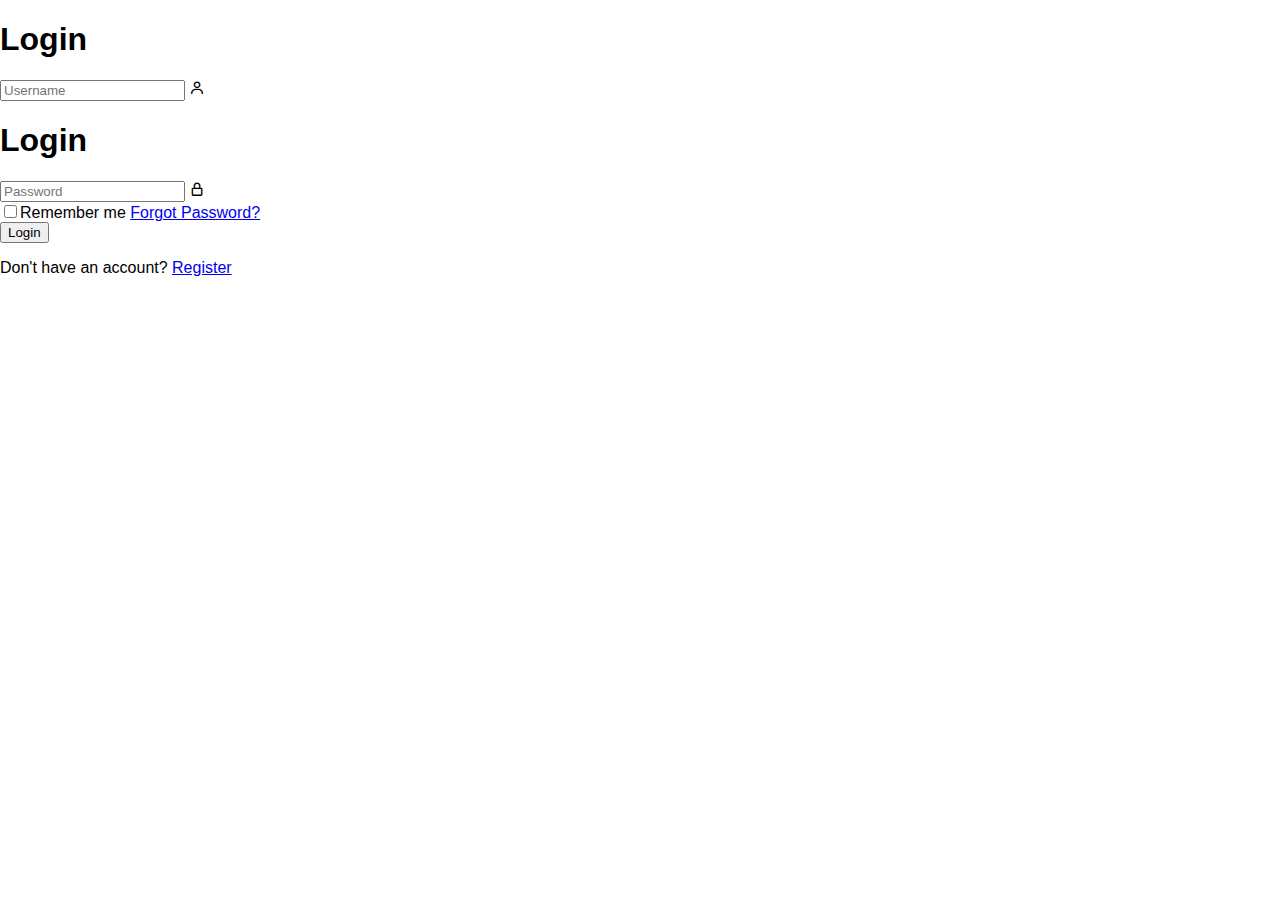
==== main.html @ 9ca80932 "создал шаблон" ====
<!DOCTYPE html>
<html lang="en">
<head>
    <meta charset="UTF-8">
    <meta name="viewport" content="width=device-width, initial-scale=1.0">
    <title>Document</title>
    <link rel="stylesheet" href="main.css">
    <link href='https://unpkg.com/boxicons@2.1.4/css/boxicons.min.css' rel='stylesheet'>
</head>
<body>
    <div class="wrapper">
        <form action="">
            <h1>Login</h1>
            <div class="input-box">
                <input type="text" placeholder="Username" required>
                <i class='bx bx-user'></i>
            </div>
            <div class="wrapper">
                <form action="">
                    <h1>Login</h1>
                    <div class="input-box">
                        <input type="password" placeholder="Password" required>
                        <i class='bx bx-lock-alt' ></i>
                    </div>

                    <div class="remember-forgot">
                        <label><input type="checkbox">Remember me</label>
                        <a href="#">Forgot Password?</a>
                    </div>

                    <button type="submit" class="btn">Login</button>

                    <div class="register-link">
                        <p>Don't have an account? <a href="#">Register</a></p>
                    </div>
        </form>
    </div>
</body>
</html>
---- main.css ----
body {
    margin: 0;
    font-family: Arial, sans-serif;
    display: flex;
  }
  
  .sidebar {
    width: 250px;
    background: #f4f4f4;
    padding: 20px;
    display: flex;
    flex-direction: column;
    justify-content: space-between;
  }
  
  .company-logo {
    font-size: 24px;
    font-weight: bold;
    margin-bottom: 20px;
  }
  
  nav ul {
    list-style: none;
    padding: 0;
  }
  
  nav ul li {
    margin-bottom: 10px;
  }
  
  nav ul li a {
    text-decoration: none;
    color: #333;
  }
  
  nav ul li a.active {
    color: #4a90e2;
    font-weight: bold;
  }
  
  .sign-out a {
    text-decoration: none;
    color: #f00;
  }
  
  main {
    flex-grow: 1;
    padding: 20px;
  }
  
  .stats {
    display: flex;
    justify-content: space-around;
    margin-bottom: 20px;
  }
  
  .stat-item {
    text-align: center;
    font-size: 18px;
    font-weight: bold;
  }
  
  .stat-item span {
    display: block;
    font-size: 14px;
    color: #666;
  }
  
  .actions {
    display: flex;
    gap: 10px;
    margin-bottom: 20px;
  }
  
  .search-bar, .filter {
    padding: 5px 10px;
    border: 1px solid #ccc;
    border-radius: 5px;
  }
  
  .invite-button {
    background: #4a90e2;
    color: #fff;
    border: none;
    padding: 10px 20px;
    border-radius: 5px;
    cursor: pointer;
  }
  
  .user-table {
    width: 100%;
    border-collapse: collapse;
  }
  
  .user-table th, .user-table td {
    border: 1px solid #ccc;
    padding: 10px;
    text-align: left;
  }
  
  .user-table th {
    background: #f4f4f4;
  }
  
  .user-table tr:nth-child(even) {
    background: #f9f9f9;
  }  

  /*main.html*/
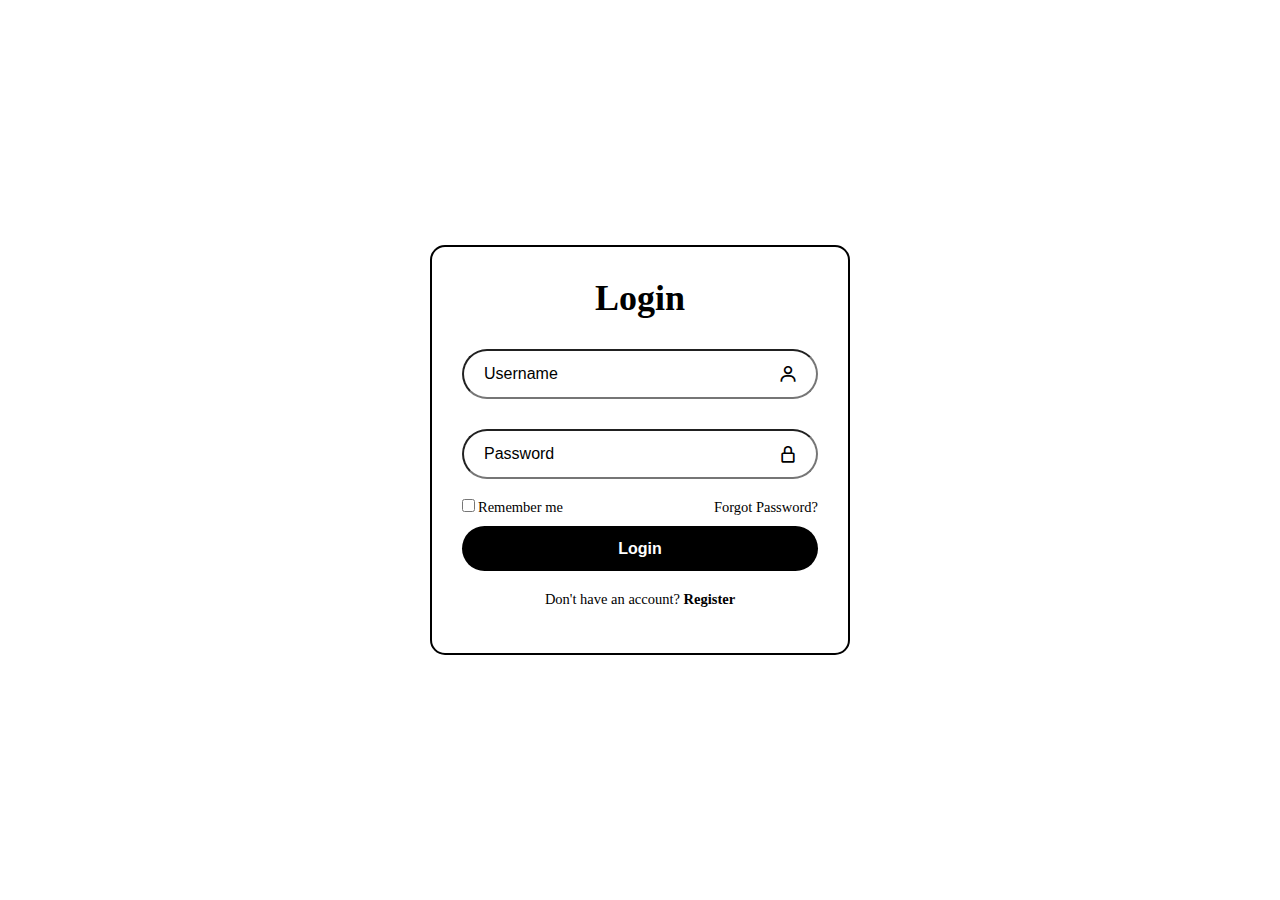
==== commit 622bc56e: "2/3 задания готово" ====
--- a/main.html
+++ b/main.html
@@ -4,10 +4,12 @@
     <meta charset="UTF-8">
     <meta name="viewport" content="width=device-width, initial-scale=1.0">
     <title>Document</title>
-    <link rel="stylesheet" href="main.css">
+    <link rel="stylesheet" href="empres.css">
     <link href='https://unpkg.com/boxicons@2.1.4/css/boxicons.min.css' rel='stylesheet'>
 </head>
+
 <body>
+
     <div class="wrapper">
         <form action="">
             <h1>Login</h1>
@@ -15,9 +17,7 @@
                 <input type="text" placeholder="Username" required>
                 <i class='bx bx-user'></i>
             </div>
-            <div class="wrapper">
-                <form action="">
-                    <h1>Login</h1>
+
                     <div class="input-box">
                         <input type="password" placeholder="Password" required>
                         <i class='bx bx-lock-alt' ></i>
@@ -35,5 +35,6 @@
                     </div>
         </form>
     </div>
+    
 </body>
 </html>--- a/empres.css
+++ b/empres.css
@@ -0,0 +1,112 @@
+* {
+    margin: 0;
+    padding: 0;
+    box-sizing: border-box;
+  }
+
+  body {
+    display:flex;
+    justify-content: center;
+    align-items: center;
+    min-height: 100vh;
+    background: #ffffff;
+  }
+
+  .wrapper {
+    
+    width: 420px;
+    background: #ffffff;
+    color: #000000;
+    border-radius: 15px;
+    border: #000000 solid 2px;
+    padding: 30px;
+  }
+
+  .wrapper h1 {
+    font-size: 36px;
+    text-align: center;
+  }
+
+  .wrapper .input-box {
+    position: relative;
+    width: 100%;
+    height: 50px;
+    margin: 30px 0;
+  }
+
+  .input-box input {
+    width: 100%;
+    height: 100%;
+    background: transparent;
+    border: auto;
+    outline: none;
+    border: 2px solid rgba(red, green, blue, alpha);
+    border-radius: 45px;
+    font-size: 16px;
+    color: #000000;
+    padding: 20px 45px 20px 20px;
+  }
+
+  .input-box input::placeholder {
+    color: #000000;
+  }
+
+  .input-box i {
+    position: absolute;
+    right: 20px;
+    top: 50%;
+    transform: translateY(-50%);
+    font-size: 20px ;
+  }
+
+  .wrapper .remember-forgot {
+    display: flex;
+    justify-content: space-between;
+    font-size: 14.5px;
+    margin: -10px 0 10px;
+  }
+
+  .remember-forgot label input {
+    accent-color: #000000;
+    margin-right: 3px;
+  }
+
+  .remember-forgot a {
+    color: #000000;
+    text-decoration: none;
+  }
+
+  .remember-forgot a:hover {
+    text-decoration: underline;
+  }
+
+  .wrapper .btn {
+    width: 100%;
+    height: 45px;
+    background-color: #000000;
+    color: #ffffff;
+    border: none;
+    outline: none;
+    border-radius: 45px;
+    box-shadow: 0 0 10px rgba(0, 0, 0, -1);
+    cursor: pointer;
+    font-size: 16px;
+    color: #ffffff;
+    font-weight: 600;
+  }
+
+  .wrapper .register-link {
+    font-size: 14.5px;
+    text-align: center;
+    margin: 20px 0 15px;
+  }
+
+  .register-link p a {
+    color: #000000;
+    text-decoration: none;
+    font-weight: 600;
+  }
+
+  .register-link p a:hover {
+    text-decoration: underline;
+  }